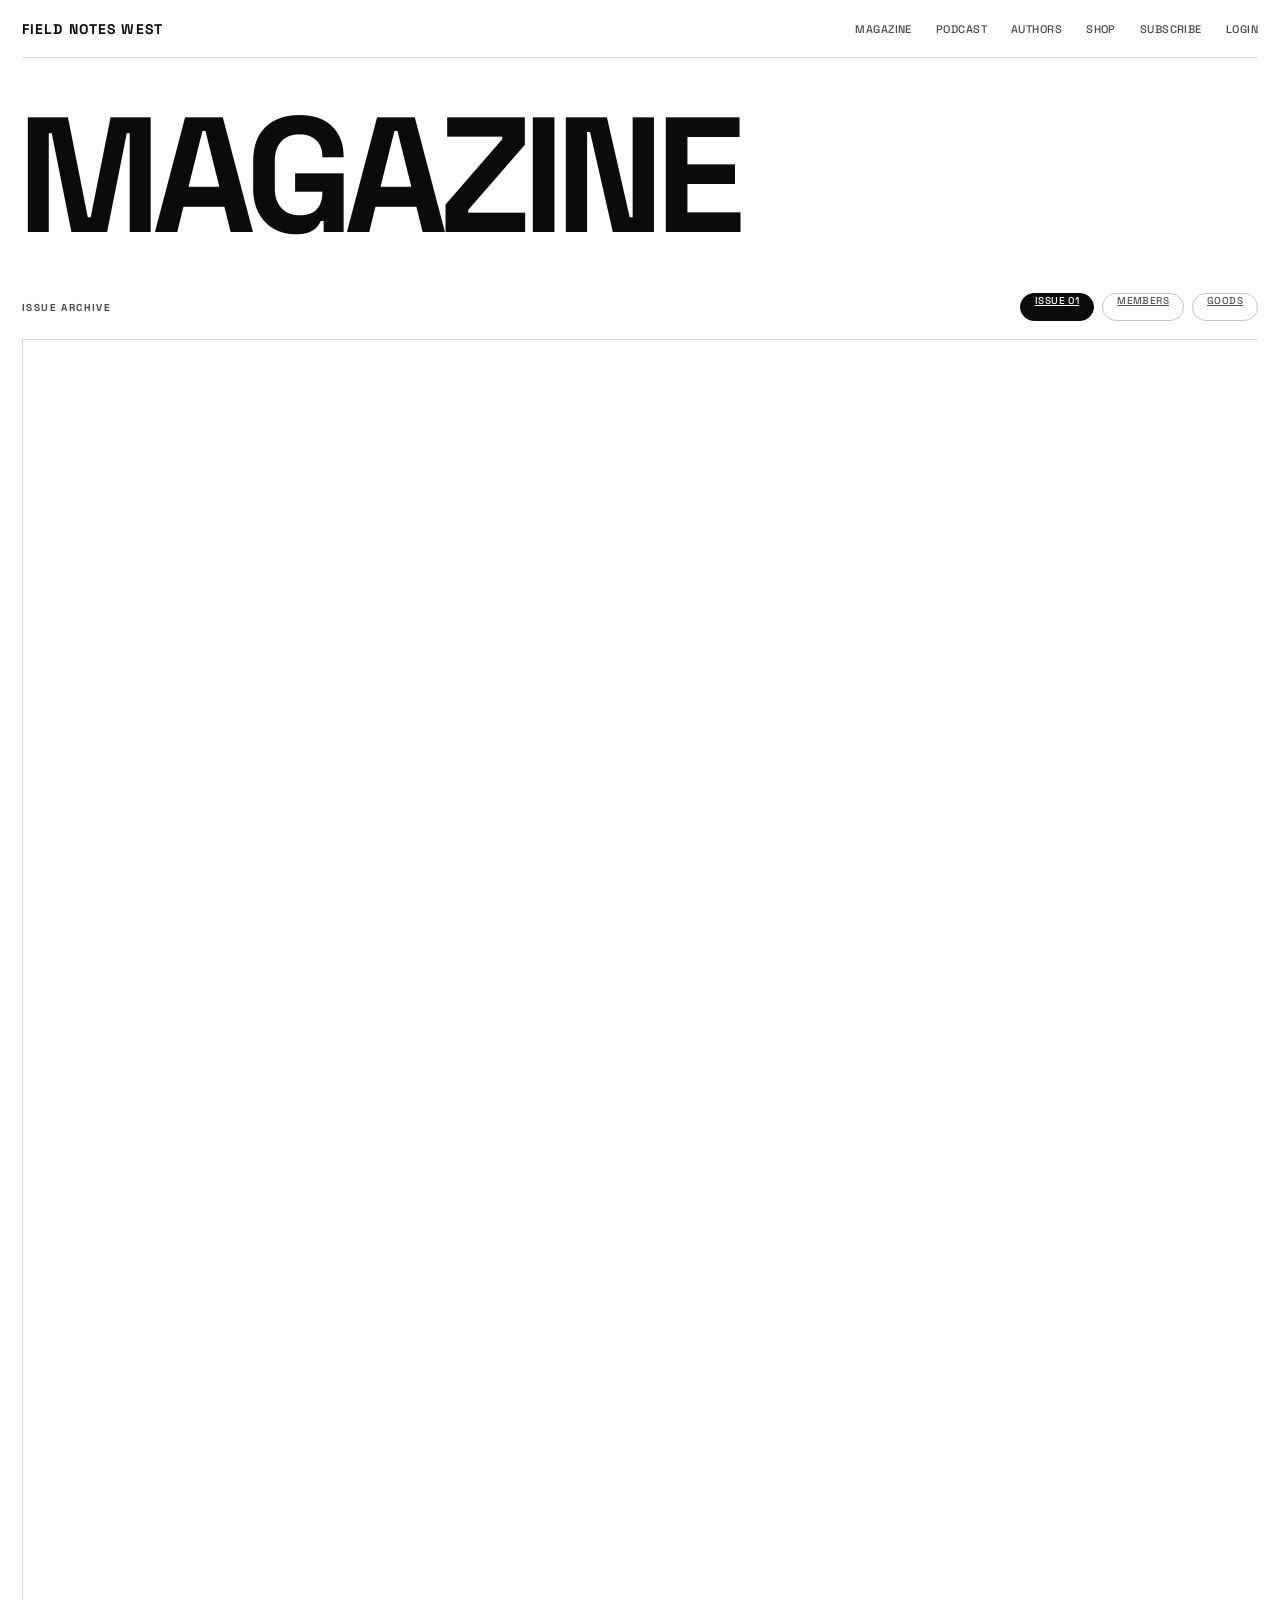
==== pages/archive.html @ b522540f "Reorganize project structure, add membership CTAs, interactive features, and design polish - Reorgan" ====
<!DOCTYPE html>
<html lang="en">
<head>
  <meta charset="UTF-8">
  <meta name="viewport" content="width=device-width, initial-scale=1.0">
  <title>Archive — Field Notes West</title>
  <link rel="preconnect" href="https://fonts.googleapis.com">
  <link rel="preconnect" href="https://fonts.gstatic.com" crossorigin>
  <link href="https://fonts.googleapis.com/css2?family=Space+Grotesk:wght@400;500;700&display=swap" rel="stylesheet">
  <link rel="stylesheet" href="../css/styles.css">
</head>
<body>
  <div class="page">
    <header class="topbar">
      <a href="../index.html" class="brand">Field Notes West</a>
      <nav><ul class="nav-links"><li><a href="archive.html">Magazine</a></li><li><a href="podcast.html">Podcast</a></li><li><a href="authors.html">Authors</a></li><li><a href="shop.html">Shop</a></li><li><a href="subscribe.html">Subscribe</a></li><li><a href="login.html">Login</a></li></ul></nav>
    </header>
    <section class="hero-spacing">
      <h1 class="hero-title">Magazine</h1>
    </section>
    <div class="filters-row">
      <div class="section-label">Issue archive</div>
      <div class="filters">
        <a class="pill active" href="archive.html">Issue 01</a>
        <a class="pill" href="members.html">Members</a>
        <a class="pill" href="shop.html">Goods</a>
      </div>
    </div>
    <section class="grid">
      <article class="card"><div class="card-top"><span class="card-date">March 30, 2026</span><span class="card-tag">Van Life</span></div><a href="article-midnight.html" class="card-image"><img src="../assets/images/DSCF4422 1.jpg" alt=""></a><div class="card-body"><a href="article-midnight.html" class="card-title">Somewhere after midnight</a><p class="card-excerpt">The lead story for issue one, built around stillness, distance, and the van becoming a temporary room in open desert dark.</p><div class="card-meta"><span><strong>Text</strong> Ryan Carlson</span><span><strong>Read</strong> 6 Min</span></div></div></article>
      <article class="card"><div class="card-top"><span class="card-date">March 28, 2026</span><span class="card-tag">Street</span></div><a href="article-red-rock.html" class="card-image"><img src="../assets/images/DSCF4700.jpg" alt=""></a><div class="card-body"><a href="article-red-rock.html" class="card-title">Red rock evening</a><p class="card-excerpt">A street-adjacent landscape piece about waiting for Sedona to stop performing and start holding still.</p><div class="card-meta"><span><strong>Text</strong> Ryan Carlson</span><span><strong>Read</strong> 5 Min</span></div></div></article>
      <article class="card"><div class="card-top"><span class="card-date">March 26, 2026</span><span class="card-tag">Portraits</span></div><a href="article-close.html" class="card-image bw"><img src="../assets/images/DSCF4604 1.jpg" alt=""></a><div class="card-body"><a href="article-close.html" class="card-title">Close</a><p class="card-excerpt">A portrait essay about proximity, trust, and how Fujifilm files behave when the room is dim but the subject is right.</p><div class="card-meta"><span><strong>Text</strong> Ryan Carlson</span><span><strong>Read</strong> 4 Min</span></div></div></article>
      <article class="card"><div class="card-top"><span class="card-date">March 24, 2026</span><span class="card-tag">Van Life</span></div><a href="article-transit.html" class="card-image bw"><img src="../assets/images/DSCF4477 1.jpg" alt=""></a><div class="card-body"><a href="article-transit.html" class="card-title">Transit</a><p class="card-excerpt">A longer field note on parking lots, edge conditions, and the unromantic logistics of staying mobile.</p><div class="card-meta"><span><strong>Text</strong> Ryan Carlson</span><span><strong>Read</strong> 7 Min</span></div></div></article>
      <article class="card"><div class="card-top"><span class="card-date">March 22, 2026</span><span class="card-tag">Members</span></div><a href="members.html" class="card-image bw"><img src="../assets/images/DSCF4725.jpg" alt=""></a><div class="card-body"><a href="members.html" class="card-title">Contact sheets</a><p class="card-excerpt">Subscriber-only process notes, annotated misses, and contact sheet sequences from issue one.</p><div class="card-meta"><span><strong>Access</strong> Members</span><span><strong>Read</strong> 5 Min</span></div></div></article>
      <article class="card"><div class="card-top"><span class="card-date">March 20, 2026</span><span class="card-tag">Gear</span></div><a href="shop.html" class="card-image bw"><img src="../assets/images/DSCF4713.jpg" alt=""></a><div class="card-body"><a href="shop.html" class="card-title">Build the road kit</a><p class="card-excerpt">A mock commercial layer for presets, guides, and Fujifilm setup tools that support the editorial side without cheapening it.</p><div class="card-meta"><span><strong>Format</strong> Shop</span><span><strong>Use</strong> Workflow</span></div></div></article>
    </section>
  </div>
</body>
</html>
---- css/styles.css ----
:root {
  --black: #0b0b0b;
  --white: #ffffff;
  --mid: #6f6f6f;
  --line: #d8d8d6;
  --line-strong: #bfbfbc;
  --soft: #f7f7f5;
  --font: "Space Grotesk", "Helvetica Neue", Helvetica, Arial, sans-serif;
  --page: min(1440px, calc(100vw - 44px));
}

*,
*::before,
*::after {
  box-sizing: border-box;
  margin: 0;
  padding: 0;
}

html {
  scroll-behavior: smooth;
  scroll-snap-type: y proximity;
}

body {
  font-family: var(--font);
  background: var(--white);
  color: var(--black);
  -webkit-font-smoothing: antialiased;
  -moz-osx-font-smoothing: grayscale;
}

a {
  color: inherit;
}

button,
input,
textarea,
select {
  font: inherit;
}

img {
  display: block;
  max-width: 100%;
}

:focus-visible {
  outline: 2px solid var(--black);
  outline-offset: 2px;
}

.page {
  width: var(--page);
  margin: 0 auto;
}

.topbar {
  position: sticky;
  top: 0;
  min-height: 58px;
  display: flex;
  align-items: center;
  justify-content: space-between;
  gap: 24px;
  border-bottom: 1px solid var(--line);
  background: var(--white);
  z-index: 100;
}

.brand {
  font-size: 14px;
  font-weight: 700;
  letter-spacing: 0.08em;
  text-transform: uppercase;
  text-decoration: none;
}

.nav-links {
  list-style: none;
  display: flex;
  align-items: center;
  gap: 24px;
  flex-wrap: wrap;
  font-size: 11px;
  font-weight: 500;
  letter-spacing: 0.04em;
  text-transform: uppercase;
}

.nav-links a {
  text-decoration: none;
  color: #4a4a4a;
  transition: color 0.15s;
}

.nav-links a:hover,
.nav-links a:focus-visible {
  color: var(--black);
}

.hero-title {
  font-size: clamp(48px, 12.8vw, 194px);
  line-height: 0.85;
  letter-spacing: -0.06em;
  text-transform: uppercase;
  font-weight: 700;
  margin-left: -0.03em;
  white-space: nowrap;
}

.section-label {
  font-size: 10px;
  font-weight: 700;
  letter-spacing: 0.14em;
  text-transform: uppercase;
  color: #4a4a4a;
}

.pill {
  appearance: none;
  border: 1px solid #c6c6c4;
  background: var(--white);
  border-radius: 999px;
  min-height: 28px;
  padding: 0 14px;
  font-size: 10px;
  font-weight: 500;
  letter-spacing: 0.04em;
  text-transform: uppercase;
  color: #555555;
  cursor: pointer;
  transition: border-color 0.15s, color 0.15s, background 0.15s;
}

.pill:hover,
.pill:focus-visible {
  border-color: #888;
  color: var(--black);
}

.pill.active {
  border-color: var(--black);
  background: var(--black);
  color: var(--white);
}

.simple-link {
  text-decoration: none;
  border-bottom: 1px solid currentColor;
  padding-bottom: 2px;
}

.eyebrow-link {
  display: flex;
  align-items: center;
  gap: 8px;
  font-size: 10px;
  font-weight: 700;
  letter-spacing: 0.04em;
  text-transform: uppercase;
  text-decoration: none;
  margin-bottom: 12px;
}

.hero-spacing {
  padding: 48px 0 24px;
}

.filters-row {
  display: flex;
  justify-content: space-between;
  align-items: center;
  gap: 20px;
  margin-top: 24px;
  margin-bottom: 18px;
}

.filters {
  display: flex;
  align-items: center;
  gap: 8px;
  flex-wrap: wrap;
}

.grid {
  display: grid;
  grid-template-columns: repeat(3, minmax(0, 1fr));
  border-top: 1px solid var(--line);
  border-left: 1px solid var(--line);
}

.card {
  display: flex;
  flex-direction: column;
  min-width: 0;
  border-right: 1px solid var(--line);
  border-bottom: 1px solid var(--line);
  background: var(--white);
}

.card--wide {
  grid-column: span 2;
}

.card--wide .card-image img {
  aspect-ratio: 2.2 / 1;
}

.card--wide .card-title {
  font-size: clamp(32px, 3vw, 48px);
}

.card--wide .card-body {
  display: grid;
  grid-template-columns: 1fr 1fr;
  gap: 24px;
  align-items: start;
}

.card--wide .card-excerpt {
  max-width: none;
}

.card--wide .card-meta {
  grid-column: 1 / -1;
}

.card:nth-child(5) .card-image img {
  aspect-ratio: 4 / 5;
}

.card.hidden {
  display: none;
}

.card-top {
  display: flex;
  justify-content: space-between;
  align-items: center;
  gap: 12px;
  padding: 14px 18px 12px;
}

.card-date {
  font-size: 10px;
  color: var(--mid);
  letter-spacing: 0.02em;
}

.card-tag {
  font-size: 9px;
  font-weight: 600;
  letter-spacing: 0.06em;
  text-transform: uppercase;
  color: #555;
  border: 1px solid #bfbfbd;
  border-radius: 999px;
  padding: 4px 12px;
  line-height: 1;
}

.card-image {
  display: block;
  text-decoration: none;
  overflow: hidden;
}

.card-image img {
  width: 100%;
  aspect-ratio: 1 / 1;
  object-fit: cover;
  transition: transform 0.4s ease, filter 0.4s ease;
}

.card-image.bw img {
  filter: grayscale(1);
}

.card:hover .card-image img {
  transform: scale(1.03);
}

.card:hover .card-image.bw img {
  filter: grayscale(0);
}

.card-body {
  display: flex;
  flex-direction: column;
  gap: 16px;
  padding: 18px 18px 20px;
  flex: 1;
}

.card-title {
  font-size: clamp(28px, 2.3vw, 36px);
  line-height: 1.04;
  letter-spacing: -0.05em;
  font-weight: 700;
  text-decoration: none;
}

.card-title:hover,
.card-title:focus-visible {
  opacity: 0.72;
}

.card-excerpt {
  font-size: 13px;
  line-height: 1.7;
  color: #555;
  max-width: 34ch;
}

.card-meta {
  margin-top: auto;
  padding-top: 28px;
  border-top: 1px solid var(--line);
  display: flex;
  flex-wrap: wrap;
  gap: 22px;
  font-size: 10px;
  color: #555;
}

.card-meta strong {
  font-weight: 700;
  color: var(--black);
  margin-right: 6px;
}

.feature-block {
  border-top: 1px solid var(--line);
  padding: 28px 0 42px;
}

.feature-head {
  display: grid;
  grid-template-columns: minmax(0, 1.05fr) minmax(320px, 0.95fr);
  gap: 28px;
  align-items: start;
  margin-bottom: 18px;
}

.feature-title {
  display: block;
  font-size: clamp(38px, 4.5vw, 72px);
  line-height: 0.9;
  letter-spacing: -0.05em;
  text-transform: uppercase;
  font-weight: 700;
  max-width: 10ch;
  text-decoration: none;
}

.feature-title:hover,
.feature-title:focus-visible {
  opacity: 0.72;
}

.feature-side p {
  font-size: 15px;
  line-height: 1.7;
  color: #3a3a3a;
  max-width: 36ch;
  margin-top: 6px;
}

.feature-meta {
  display: flex;
  flex-wrap: wrap;
  gap: 24px;
  margin-top: 48px;
  padding-top: 18px;
  border-top: 1px solid var(--line);
  font-size: 10px;
  color: #555;
}

.feature-meta strong {
  font-weight: 700;
  color: var(--black);
  margin-right: 6px;
}

.feature-image {
  display: block;
  text-decoration: none;
  overflow: hidden;
}

.feature-image img {
  width: 100%;
  aspect-ratio: 1.72 / 1;
  object-fit: cover;
  transition: transform 0.5s ease;
}

.feature-image:hover img,
.feature-image:focus-visible img {
  transform: scale(1.02);
}

.split-callouts {
  margin-top: 34px;
  display: grid;
  grid-template-columns: repeat(3, minmax(0, 1fr));
  border-top: 1px solid var(--line);
  border-left: 1px solid var(--line);
}

.callout {
  border-right: 1px solid var(--line);
  border-bottom: 1px solid var(--line);
  padding: 28px 24px;
  transition: background 0.2s;
}

.callout:hover {
  background: var(--soft);
}

.callout h3 {
  font-size: 28px;
  line-height: 1.06;
  letter-spacing: -0.04em;
  margin-bottom: 14px;
}

.callout p {
  font-size: 13px;
  line-height: 1.7;
  color: #555;
  margin-bottom: 24px;
  max-width: 32ch;
}

.callout-links {
  display: flex;
  flex-direction: column;
  gap: 10px;
  padding-top: 16px;
  border-top: 1px solid var(--line);
}

.callout-links a {
  font-size: 10px;
  font-weight: 700;
  letter-spacing: 0.08em;
  text-transform: uppercase;
  text-decoration: none;
  transition: opacity 0.15s;
}

.callout-links a:hover {
  opacity: 0.6;
}

.list-page {
  border-top: 1px solid var(--line);
  margin-top: 22px;
}

.list-row {
  display: grid;
  grid-template-columns: 88px minmax(0, 1fr) repeat(3, auto);
  gap: 24px;
  align-items: center;
  min-height: 128px;
  border-bottom: 1px solid var(--line);
}

.list-avatar {
  width: 76px;
  height: 76px;
  border-radius: 50%;
  object-fit: cover;
  filter: grayscale(1);
}

.list-name {
  font-size: 18px;
  font-weight: 700;
  text-decoration: none;
}

.list-row small,
.list-row .archive-link {
  font-size: 10px;
  color: #585858;
}

.archive-link {
  text-decoration: none;
  font-weight: 700;
  letter-spacing: 0.04em;
  text-transform: uppercase;
}

.profile {
  border-top: 1px solid var(--line);
  padding-top: 28px;
  margin-top: 14px;
}

.profile-hero {
  display: grid;
  grid-template-columns: 280px minmax(0, 1fr);
  gap: 48px;
  align-items: start;
  margin-bottom: 72px;
}

.profile-portrait {
  width: 160px;
  aspect-ratio: 1 / 1;
  border-radius: 50%;
  object-fit: cover;
  filter: grayscale(1);
  margin-bottom: 22px;
}

.follow-row {
  display: flex;
  justify-content: space-between;
  align-items: center;
  gap: 12px;
  padding-top: 18px;
  border-top: 1px solid var(--line-strong);
  font-size: 10px;
  font-weight: 700;
  text-transform: uppercase;
}

.profile-title {
  font-size: clamp(52px, 7vw, 92px);
  line-height: 0.9;
  letter-spacing: -0.07em;
  text-transform: uppercase;
  font-weight: 700;
  max-width: 7ch;
  margin-bottom: 16px;
}

.profile-lead,
.profile-body p,
.article-deck p,
.rich-text p {
  font-size: 14px;
  line-height: 1.8;
  color: #4f4f4f;
}

.profile-body {
  display: grid;
  gap: 16px;
  max-width: 62ch;
  margin-top: 24px;
}

.section-title {
  font-size: clamp(54px, 8vw, 148px);
  line-height: 0.82;
  letter-spacing: -0.08em;
  text-transform: uppercase;
  font-weight: 700;
  margin-top: 12px;
}

.article-list {
  margin-top: 24px;
  border-top: 1px solid var(--line);
  border-left: 1px solid var(--line);
  display: grid;
  grid-template-columns: repeat(2, minmax(0, 1fr));
}

.article-list-item {
  display: grid;
  grid-template-columns: 92px minmax(0, 1fr);
  gap: 18px;
  min-height: 112px;
  padding: 18px;
  border-right: 1px solid var(--line);
  border-bottom: 1px solid var(--line);
  text-decoration: none;
}

.article-list-item img {
  width: 100%;
  aspect-ratio: 1 / 1;
  object-fit: cover;
}

.article-list-item h3 {
  font-size: 18px;
  line-height: 1.05;
  letter-spacing: -0.03em;
  margin-bottom: 10px;
}

.article-list-item p {
  font-size: 10px;
  color: #585858;
}

.article-page {
  border-top: 1px solid var(--line);
  padding-top: 18px;
}

.article-head {
  display: grid;
  grid-template-columns: minmax(0, 1.08fr) minmax(320px, 0.92fr);
  gap: 26px;
  margin-bottom: 18px;
}

.article-title {
  font-size: clamp(56px, 8vw, 116px);
  line-height: 0.88;
  letter-spacing: -0.08em;
  text-transform: uppercase;
  font-weight: 700;
  max-width: 6ch;
}

.article-meta {
  display: flex;
  flex-wrap: wrap;
  gap: 22px;
  margin-top: 54px;
  font-size: 9px;
  color: #666666;
}

.article-meta strong,
.mini-meta strong {
  font-weight: 700;
  color: var(--black);
  margin-right: 8px;
}

.article-image {
  width: 100%;
  aspect-ratio: 1.66 / 1;
  object-fit: cover;
  margin-bottom: 34px;
}

.article-bottom {
  display: grid;
  grid-template-columns: 320px minmax(0, 1fr);
  gap: 46px;
  padding-bottom: 46px;
}

.author-rail {
  padding-top: 10px;
}

.author-box {
  display: grid;
  grid-template-columns: 58px 1fr;
  gap: 16px;
  align-items: center;
}

.author-box img {
  width: 58px;
  height: 58px;
  border-radius: 50%;
  object-fit: cover;
  filter: grayscale(1);
}

.author-box strong {
  font-size: 20px;
  line-height: 1;
  letter-spacing: -0.04em;
}

.mini-meta {
  display: grid;
  gap: 12px;
  margin-top: 26px;
  padding-top: 22px;
  border-top: 1px solid var(--line-strong);
  font-size: 10px;
  color: #555555;
}

.rich-text {
  display: grid;
  gap: 18px;
  max-width: 62ch;
}

.rich-text p.lead {
  font-size: 16px;
  line-height: 1.72;
  color: var(--black);
}

.form-page {
  border-top: 1px solid var(--line);
  padding-top: 26px;
}

.form-layout {
  display: grid;
  grid-template-columns: minmax(0, 1fr) minmax(320px, 0.88fr);
  gap: 48px;
  min-height: 60vh;
}

.form-title {
  font-size: clamp(62px, 9vw, 126px);
  line-height: 0.84;
  letter-spacing: -0.08em;
  text-transform: uppercase;
  font-weight: 700;
  max-width: 7ch;
}

.form-copy p {
  font-size: 14px;
  line-height: 1.78;
  color: #4f4f4f;
  max-width: 40ch;
  margin-top: 18px;
}

.form-panel {
  align-self: end;
  border-top: 1px solid var(--line);
  padding-top: 26px;
}

.field {
  display: grid;
  gap: 8px;
  margin-bottom: 18px;
}

.field label {
  font-size: 10px;
  font-weight: 700;
  letter-spacing: 0.12em;
  text-transform: uppercase;
}

.field input,
.field select,
.field textarea {
  border: 1px solid var(--line-strong);
  background: var(--white);
  min-height: 46px;
  padding: 0 12px;
  font-size: 14px;
}

.field textarea {
  min-height: 120px;
  padding: 12px;
  resize: vertical;
}

.submit-row {
  display: flex;
  align-items: center;
  gap: 14px;
  margin-top: 8px;
}

.btn {
  display: inline-flex;
  align-items: center;
  justify-content: center;
  min-height: 46px;
  border: 1px solid var(--black);
  background: var(--black);
  color: var(--white);
  text-decoration: none;
  padding: 0 22px;
  font-size: 10px;
  font-weight: 700;
  letter-spacing: 0.14em;
  text-transform: uppercase;
  cursor: pointer;
  transition: background 0.15s, color 0.15s, transform 0.1s;
}

.btn:hover {
  background: #333;
}

.btn:active {
  transform: scale(0.97);
}

.btn.secondary {
  background: var(--white);
  color: var(--black);
}

.btn.secondary:hover {
  background: var(--soft);
}

.product-grid {
  margin-top: 24px;
  display: grid;
  grid-template-columns: repeat(3, minmax(0, 1fr));
  border-top: 1px solid var(--line);
  border-left: 1px solid var(--line);
}

.product-card {
  border-right: 1px solid var(--line);
  border-bottom: 1px solid var(--line);
  padding: 18px;
  display: flex;
  flex-direction: column;
  gap: 14px;
}

.product-card img {
  width: 100%;
  aspect-ratio: 1 / 1;
  object-fit: cover;
}

.product-card h3 {
  font-size: 28px;
  line-height: 0.98;
  letter-spacing: -0.05em;
}

.product-card p {
  font-size: 12px;
  line-height: 1.75;
  color: var(--mid);
}

.price-row {
  display: flex;
  justify-content: space-between;
  align-items: center;
  gap: 16px;
  margin-top: auto;
  padding-top: 8px;
}

.newsletter-band {
  margin-top: 44px;
  background: var(--black);
  color: var(--white);
}

.newsletter-strip {
  border-top: 1px solid #3c3c3c;
  border-bottom: 1px solid #3c3c3c;
  white-space: nowrap;
  overflow: hidden;
  padding: 8px 0;
  font-size: 9px;
  text-transform: uppercase;
}

.newsletter-strip div {
  display: inline-block;
  min-width: 100%;
  animation: loop 24s linear infinite;
}

@keyframes loop {
  from { transform: translateX(0); }
  to { transform: translateX(-50%); }
}

.newsletter-main {
  display: grid;
  grid-template-columns: minmax(0, 1fr) auto;
  gap: 24px;
  align-items: end;
  padding: 40px 0 28px;
}

.newsletter-main h2 {
  font-size: clamp(56px, 8vw, 96px);
  line-height: 0.9;
  letter-spacing: -0.08em;
  text-transform: uppercase;
  font-weight: 700;
  max-width: 7ch;
}

.newsletter-form {
  display: flex;
  gap: 0;
  align-items: stretch;
}

.newsletter-form input {
  width: 280px;
  min-height: 48px;
  padding: 0 16px;
  border: 1px solid #444;
  border-right: none;
  background: transparent;
  color: var(--white);
  font-size: 13px;
  letter-spacing: 0.02em;
}

.newsletter-form input::placeholder {
  color: #777;
}

.newsletter-form button {
  min-height: 48px;
  padding: 0 22px;
  border: 1px solid var(--white);
  background: var(--white);
  color: var(--black);
  text-transform: uppercase;
  font-size: 10px;
  font-weight: 700;
  letter-spacing: 0.12em;
  cursor: pointer;
  transition: background 0.15s, color 0.15s;
}

.newsletter-form button:hover {
  background: transparent;
  color: var(--white);
}

.newsletter-footer {
  display: grid;
  grid-template-columns: 1.3fr 1fr 1fr 1fr;
  gap: 26px;
  padding-bottom: 24px;
  font-size: 10px;
}

.newsletter-footer h3 {
  font-size: 12px;
  margin-bottom: 16px;
}

.newsletter-footer ul {
  list-style: none;
  display: grid;
  gap: 12px;
}

.newsletter-footer a {
  text-decoration: none;
  color: #d8d8d8;
  line-height: 1.4;
  transition: color 0.15s;
}

.newsletter-footer a:hover {
  color: var(--white);
}

.legal {
  border-top: 1px solid #3c3c3c;
  padding: 16px 0 22px;
  display: flex;
  justify-content: space-between;
  gap: 20px;
  font-size: 9px;
  color: #cecece;
}

/* ── Dark mode ── */

[data-theme="dark"] {
  --black: #f0ece4;
  --white: #111111;
  --mid: #a0a0a0;
  --line: #2a2a2a;
  --line-strong: #3a3a3a;
  --soft: #1a1a1a;
}

[data-theme="dark"] .nav-links a {
  color: #a0a0a0;
}

[data-theme="dark"] .nav-links a:hover,
[data-theme="dark"] .nav-links a:focus-visible {
  color: var(--black);
}

[data-theme="dark"] .card-tag {
  color: #a0a0a0;
  border-color: #3a3a3a;
}

[data-theme="dark"] .newsletter-band {
  background: #000;
}

[data-theme="dark"] .newsletter-footer a {
  color: #888;
}

.dark-toggle {
  position: fixed;
  bottom: 24px;
  left: 24px;
  z-index: 200;
  width: 36px;
  height: 36px;
  border: 1px solid var(--line-strong);
  border-radius: 50%;
  background: var(--white);
  color: var(--black);
  font-size: 14px;
  cursor: pointer;
  display: flex;
  align-items: center;
  justify-content: center;
  transition: border-color 0.2s;
}

.dark-toggle:hover {
  border-color: var(--black);
}

/* ── Progress bar ── */

.progress-bar {
  position: fixed;
  top: 0;
  left: 0;
  height: 2px;
  width: 0%;
  background: var(--black);
  z-index: 200;
  transition: width 0.3s ease;
}

/* ── Membership band ── */

.membership-band {
  border-top: 1px solid var(--line);
  border-bottom: 1px solid var(--line);
  padding: 38px 0 42px;
}

.membership-band-inner {
  display: grid;
  grid-template-columns: minmax(0, 1.05fr) minmax(320px, 0.95fr);
  gap: 28px;
  align-items: start;
}

.membership-headline {
  font-size: clamp(48px, 6vw, 88px);
  line-height: 0.88;
  letter-spacing: -0.07em;
  text-transform: uppercase;
  font-weight: 700;
  max-width: 7ch;
}

.membership-pitch p {
  font-size: 15px;
  line-height: 1.7;
  color: #3a3a3a;
  max-width: 36ch;
  margin-top: 6px;
}

.membership-actions {
  display: flex;
  gap: 8px;
  margin-top: 28px;
}

.membership-meta {
  display: flex;
  flex-wrap: wrap;
  gap: 24px;
  margin-top: 24px;
  padding-top: 18px;
  border-top: 1px solid var(--line);
  font-size: 10px;
  color: #555;
}

.membership-meta strong {
  font-weight: 700;
  color: var(--black);
  margin-right: 6px;
}

/* ── Tier grid (subscribe page) ── */

.tier-grid {
  display: grid;
  grid-template-columns: repeat(3, minmax(0, 1fr));
  border-top: 1px solid var(--line);
  border-left: 1px solid var(--line);
  margin-bottom: 34px;
}

.tier-card {
  border-right: 1px solid var(--line);
  border-bottom: 1px solid var(--line);
  padding: 24px 18px 28px;
  display: flex;
  flex-direction: column;
  gap: 12px;
}

.tier-card--featured {
  background: var(--soft);
}

.tier-price {
  font-size: clamp(48px, 5vw, 72px);
  line-height: 0.9;
  letter-spacing: -0.06em;
  font-weight: 700;
}

.tier-name {
  font-size: 10px;
  font-weight: 700;
  letter-spacing: 0.12em;
  text-transform: uppercase;
  color: var(--mid);
}

.tier-features {
  list-style: none;
  display: grid;
  gap: 8px;
  font-size: 12px;
  line-height: 1.6;
  color: #4f4f4f;
  padding-top: 12px;
  border-top: 1px solid var(--line);
  margin-bottom: auto;
}

.tier-card .btn {
  margin-top: 20px;
  width: 100%;
}

.form-panel-full {
  max-width: 480px;
  border-top: 1px solid var(--line);
  padding-top: 26px;
}

/* ── Paywall fade ── */

.rich-text--gated {
  max-height: 320px;
  overflow: hidden;
  -webkit-mask-image: linear-gradient(to bottom, #000 40%, transparent 100%);
  mask-image: linear-gradient(to bottom, #000 40%, transparent 100%);
}

.gate-prompt {
  padding: 34px 0 0;
  max-width: 62ch;
}

.gate-rule {
  border-top: 1px solid var(--line-strong);
  margin-bottom: 22px;
}

.gate-label {
  font-size: 10px;
  font-weight: 700;
  letter-spacing: 0.12em;
  text-transform: uppercase;
  color: var(--black);
  margin-bottom: 22px;
}

.gate-actions {
  display: flex;
  gap: 8px;
  margin-bottom: 18px;
}

.gate-meta {
  display: flex;
  flex-wrap: wrap;
  gap: 22px;
  font-size: 9px;
  color: #666666;
}

.gate-meta strong {
  font-weight: 700;
  color: var(--black);
  margin-right: 8px;
}

/* ── Card reveal animations ── */

.card {
  opacity: 0;
  transform: translateY(24px);
  transition: opacity 0.5s ease, transform 0.5s ease;
}

.card.visible {
  opacity: 1;
  transform: none;
}

/* ── Filter transitions ── */

.card.filtering-out {
  opacity: 0;
  transform: scale(0.95);
  transition: opacity 0.25s ease, transform 0.25s ease;
}

.card.filtering-in {
  opacity: 1;
  transform: none;
}

/* ── Physics scatter mode ── */

.card.scattered {
  position: fixed !important;
  z-index: 50;
  cursor: grab;
  transition: none !important;
  border: 1px solid var(--line);
  background: var(--white);
  width: 300px;
  opacity: 1 !important;
  transform: none !important;
}

.card.scattered.dragging {
  cursor: grabbing;
  z-index: 51;
}

.grid.scatter-active {
  display: block;
  border: none;
}

/* ── Custom cursor ── */

.custom-cursor {
  position: fixed;
  top: 0;
  left: 0;
  width: 20px;
  height: 20px;
  border: 1.5px solid var(--black);
  border-radius: 50%;
  pointer-events: none;
  z-index: 9999;
  transition: width 0.2s ease, height 0.2s ease, margin 0.2s ease, opacity 0.2s;
  margin-left: -10px;
  margin-top: -10px;
  mix-blend-mode: difference;
  opacity: 0;
}

.custom-cursor.active {
  opacity: 1;
}

.custom-cursor--hover {
  width: 48px;
  height: 48px;
  margin-left: -24px;
  margin-top: -24px;
}

/* ── Scroll snap ── */

.snap-section {
  scroll-snap-align: start;
}

/* ── Variable font hero (disabled) ── */

@media (max-width: 1100px) {
  .hero-title,
  .section-title,
  .form-title {
    white-space: normal;
  }

  .grid,
  .split-callouts,
  .product-grid,
  .tier-grid {
    grid-template-columns: repeat(2, minmax(0, 1fr));
  }

  .card--wide {
    grid-column: span 2;
  }

  .card--wide .card-body {
    grid-template-columns: 1fr;
  }

  .feature-head,
  .article-head,
  .article-bottom,
  .profile-hero,
  .form-layout,
  .newsletter-main,
  .newsletter-footer,
  .membership-band-inner {
    grid-template-columns: 1fr;
  }

  .feature-meta,
  .article-meta {
    margin-top: 24px;
  }
}

@media (max-width: 720px) {
  :root {
    --page: calc(100vw - 24px);
  }

  .topbar,
  .filters-row,
  .legal {
    flex-direction: column;
    align-items: flex-start;
    padding: 10px 0;
  }

  .grid,
  .split-callouts,
  .article-list,
  .product-grid,
  .tier-grid {
    grid-template-columns: 1fr;
  }

  .card--wide {
    grid-column: span 1;
  }

  .card--wide .card-image img {
    aspect-ratio: 1 / 1;
  }

  .custom-cursor {
    display: none !important;
  }

  .list-row,
  .article-bottom {
    grid-template-columns: 1fr;
  }

  .article-list-item,
  .newsletter-form {
    grid-template-columns: 1fr;
  }

  .newsletter-form {
    width: 100%;
  }

  .newsletter-form input {
    width: 100%;
  }
}
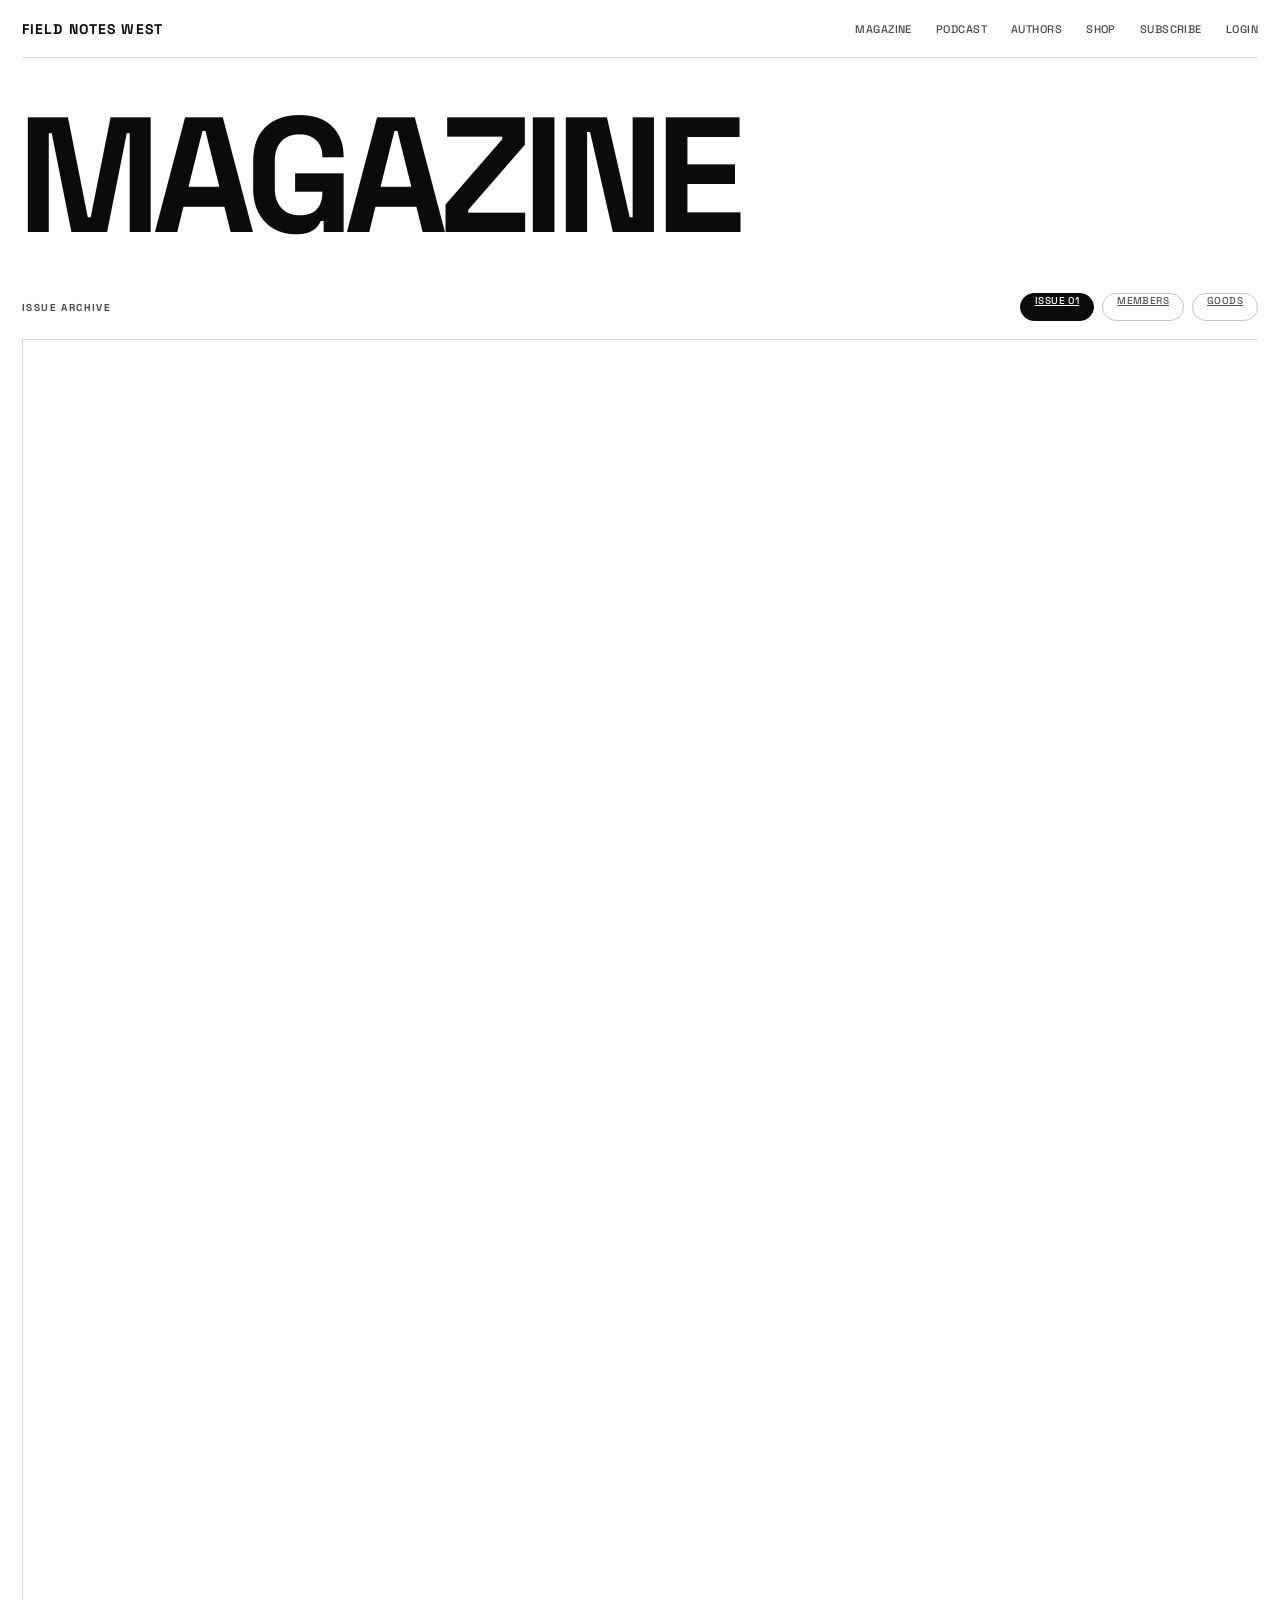
==== commit 27cca897: "Performance overhaul: optimize images, fix JS/CSS rendering, remove GLightbox - Convert all raw came" ====
--- a/pages/archive.html
+++ b/pages/archive.html
@@ -27,12 +27,36 @@
       </div>
     </div>
     <section class="grid">
-      <article class="card"><div class="card-top"><span class="card-date">March 30, 2026</span><span class="card-tag">Van Life</span></div><a href="article-midnight.html" class="card-image"><img src="../assets/images/DSCF4422 1.jpg" alt=""></a><div class="card-body"><a href="article-midnight.html" class="card-title">Somewhere after midnight</a><p class="card-excerpt">The lead story for issue one, built around stillness, distance, and the van becoming a temporary room in open desert dark.</p><div class="card-meta"><span><strong>Text</strong> Ryan Carlson</span><span><strong>Read</strong> 6 Min</span></div></div></article>
-      <article class="card"><div class="card-top"><span class="card-date">March 28, 2026</span><span class="card-tag">Street</span></div><a href="article-red-rock.html" class="card-image"><img src="../assets/images/DSCF4700.jpg" alt=""></a><div class="card-body"><a href="article-red-rock.html" class="card-title">Red rock evening</a><p class="card-excerpt">A street-adjacent landscape piece about waiting for Sedona to stop performing and start holding still.</p><div class="card-meta"><span><strong>Text</strong> Ryan Carlson</span><span><strong>Read</strong> 5 Min</span></div></div></article>
-      <article class="card"><div class="card-top"><span class="card-date">March 26, 2026</span><span class="card-tag">Portraits</span></div><a href="article-close.html" class="card-image bw"><img src="../assets/images/DSCF4604 1.jpg" alt=""></a><div class="card-body"><a href="article-close.html" class="card-title">Close</a><p class="card-excerpt">A portrait essay about proximity, trust, and how Fujifilm files behave when the room is dim but the subject is right.</p><div class="card-meta"><span><strong>Text</strong> Ryan Carlson</span><span><strong>Read</strong> 4 Min</span></div></div></article>
-      <article class="card"><div class="card-top"><span class="card-date">March 24, 2026</span><span class="card-tag">Van Life</span></div><a href="article-transit.html" class="card-image bw"><img src="../assets/images/DSCF4477 1.jpg" alt=""></a><div class="card-body"><a href="article-transit.html" class="card-title">Transit</a><p class="card-excerpt">A longer field note on parking lots, edge conditions, and the unromantic logistics of staying mobile.</p><div class="card-meta"><span><strong>Text</strong> Ryan Carlson</span><span><strong>Read</strong> 7 Min</span></div></div></article>
-      <article class="card"><div class="card-top"><span class="card-date">March 22, 2026</span><span class="card-tag">Members</span></div><a href="members.html" class="card-image bw"><img src="../assets/images/DSCF4725.jpg" alt=""></a><div class="card-body"><a href="members.html" class="card-title">Contact sheets</a><p class="card-excerpt">Subscriber-only process notes, annotated misses, and contact sheet sequences from issue one.</p><div class="card-meta"><span><strong>Access</strong> Members</span><span><strong>Read</strong> 5 Min</span></div></div></article>
-      <article class="card"><div class="card-top"><span class="card-date">March 20, 2026</span><span class="card-tag">Gear</span></div><a href="shop.html" class="card-image bw"><img src="../assets/images/DSCF4713.jpg" alt=""></a><div class="card-body"><a href="shop.html" class="card-title">Build the road kit</a><p class="card-excerpt">A mock commercial layer for presets, guides, and Fujifilm setup tools that support the editorial side without cheapening it.</p><div class="card-meta"><span><strong>Format</strong> Shop</span><span><strong>Use</strong> Workflow</span></div></div></article>
+      <article class="card"><div class="card-top"><span class="card-date">March 30, 2026</span><span class="card-tag">Van Life</span></div><a href="article-midnight.html" class="card-image"><picture>
+              <source type="image/avif" srcset="../assets/optimized/DSCF4422-1-400w.avif 400w, ../assets/optimized/DSCF4422-1-800w.avif 800w, ../assets/optimized/DSCF4422-1-1200w.avif 1200w, ../assets/optimized/DSCF4422-1-1600w.avif 1600w" sizes="(max-width: 720px) 100vw, (max-width: 1100px) 50vw, 33vw">
+              <source type="image/webp" srcset="../assets/optimized/DSCF4422-1-400w.webp 400w, ../assets/optimized/DSCF4422-1-800w.webp 800w, ../assets/optimized/DSCF4422-1-1200w.webp 1200w, ../assets/optimized/DSCF4422-1-1600w.webp 1600w" sizes="(max-width: 720px) 100vw, (max-width: 1100px) 50vw, 33vw">
+              <img src="../assets/optimized/DSCF4422-1-1600w.jpg" alt="" width="1600" height="1067" loading="lazy">
+            </picture></a><div class="card-body"><a href="article-midnight.html" class="card-title">Somewhere after midnight</a><p class="card-excerpt">The lead story for issue one, built around stillness, distance, and the van becoming a temporary room in open desert dark.</p><div class="card-meta"><span><strong>Text</strong> Ryan Carlson</span><span><strong>Read</strong> 6 Min</span></div></div></article>
+      <article class="card"><div class="card-top"><span class="card-date">March 28, 2026</span><span class="card-tag">Street</span></div><a href="article-red-rock.html" class="card-image"><picture>
+              <source type="image/avif" srcset="../assets/optimized/DSCF4700-400w.avif 400w, ../assets/optimized/DSCF4700-800w.avif 800w, ../assets/optimized/DSCF4700-1200w.avif 1200w, ../assets/optimized/DSCF4700-1600w.avif 1600w" sizes="(max-width: 720px) 100vw, (max-width: 1100px) 50vw, 33vw">
+              <source type="image/webp" srcset="../assets/optimized/DSCF4700-400w.webp 400w, ../assets/optimized/DSCF4700-800w.webp 800w, ../assets/optimized/DSCF4700-1200w.webp 1200w, ../assets/optimized/DSCF4700-1600w.webp 1600w" sizes="(max-width: 720px) 100vw, (max-width: 1100px) 50vw, 33vw">
+              <img src="../assets/optimized/DSCF4700-1600w.jpg" alt="" width="1600" height="1067" loading="lazy">
+            </picture></a><div class="card-body"><a href="article-red-rock.html" class="card-title">Red rock evening</a><p class="card-excerpt">A street-adjacent landscape piece about waiting for Sedona to stop performing and start holding still.</p><div class="card-meta"><span><strong>Text</strong> Ryan Carlson</span><span><strong>Read</strong> 5 Min</span></div></div></article>
+      <article class="card"><div class="card-top"><span class="card-date">March 26, 2026</span><span class="card-tag">Portraits</span></div><a href="article-close.html" class="card-image bw"><picture>
+              <source type="image/avif" srcset="../assets/optimized/DSCF4604-1-400w.avif 400w, ../assets/optimized/DSCF4604-1-800w.avif 800w, ../assets/optimized/DSCF4604-1-1200w.avif 1200w, ../assets/optimized/DSCF4604-1-1600w.avif 1600w" sizes="(max-width: 720px) 100vw, (max-width: 1100px) 50vw, 33vw">
+              <source type="image/webp" srcset="../assets/optimized/DSCF4604-1-400w.webp 400w, ../assets/optimized/DSCF4604-1-800w.webp 800w, ../assets/optimized/DSCF4604-1-1200w.webp 1200w, ../assets/optimized/DSCF4604-1-1600w.webp 1600w" sizes="(max-width: 720px) 100vw, (max-width: 1100px) 50vw, 33vw">
+              <img src="../assets/optimized/DSCF4604-1-1600w.jpg" alt="" width="1600" height="1067" loading="lazy">
+            </picture></a><div class="card-body"><a href="article-close.html" class="card-title">Close</a><p class="card-excerpt">A portrait essay about proximity, trust, and how Fujifilm files behave when the room is dim but the subject is right.</p><div class="card-meta"><span><strong>Text</strong> Ryan Carlson</span><span><strong>Read</strong> 4 Min</span></div></div></article>
+      <article class="card"><div class="card-top"><span class="card-date">March 24, 2026</span><span class="card-tag">Van Life</span></div><a href="article-transit.html" class="card-image bw"><picture>
+              <source type="image/avif" srcset="../assets/optimized/DSCF4477-1-400w.avif 400w, ../assets/optimized/DSCF4477-1-800w.avif 800w, ../assets/optimized/DSCF4477-1-1200w.avif 1200w, ../assets/optimized/DSCF4477-1-1600w.avif 1600w" sizes="(max-width: 720px) 100vw, (max-width: 1100px) 50vw, 33vw">
+              <source type="image/webp" srcset="../assets/optimized/DSCF4477-1-400w.webp 400w, ../assets/optimized/DSCF4477-1-800w.webp 800w, ../assets/optimized/DSCF4477-1-1200w.webp 1200w, ../assets/optimized/DSCF4477-1-1600w.webp 1600w" sizes="(max-width: 720px) 100vw, (max-width: 1100px) 50vw, 33vw">
+              <img src="../assets/optimized/DSCF4477-1-1600w.jpg" alt="" width="1600" height="1067" loading="lazy">
+            </picture></a><div class="card-body"><a href="article-transit.html" class="card-title">Transit</a><p class="card-excerpt">A longer field note on parking lots, edge conditions, and the unromantic logistics of staying mobile.</p><div class="card-meta"><span><strong>Text</strong> Ryan Carlson</span><span><strong>Read</strong> 7 Min</span></div></div></article>
+      <article class="card"><div class="card-top"><span class="card-date">March 22, 2026</span><span class="card-tag">Members</span></div><a href="members.html" class="card-image bw"><picture>
+              <source type="image/avif" srcset="../assets/optimized/DSCF4725-400w.avif 400w, ../assets/optimized/DSCF4725-800w.avif 800w, ../assets/optimized/DSCF4725-1200w.avif 1200w, ../assets/optimized/DSCF4725-1600w.avif 1600w" sizes="(max-width: 720px) 100vw, (max-width: 1100px) 50vw, 33vw">
+              <source type="image/webp" srcset="../assets/optimized/DSCF4725-400w.webp 400w, ../assets/optimized/DSCF4725-800w.webp 800w, ../assets/optimized/DSCF4725-1200w.webp 1200w, ../assets/optimized/DSCF4725-1600w.webp 1600w" sizes="(max-width: 720px) 100vw, (max-width: 1100px) 50vw, 33vw">
+              <img src="../assets/optimized/DSCF4725-1600w.jpg" alt="" width="1600" height="1067" loading="lazy">
+            </picture></a><div class="card-body"><a href="members.html" class="card-title">Contact sheets</a><p class="card-excerpt">Subscriber-only process notes, annotated misses, and contact sheet sequences from issue one.</p><div class="card-meta"><span><strong>Access</strong> Members</span><span><strong>Read</strong> 5 Min</span></div></div></article>
+      <article class="card"><div class="card-top"><span class="card-date">March 20, 2026</span><span class="card-tag">Gear</span></div><a href="shop.html" class="card-image bw"><picture>
+              <source type="image/avif" srcset="../assets/optimized/DSCF4713-400w.avif 400w, ../assets/optimized/DSCF4713-800w.avif 800w, ../assets/optimized/DSCF4713-1200w.avif 1200w, ../assets/optimized/DSCF4713-1600w.avif 1600w" sizes="(max-width: 720px) 100vw, (max-width: 1100px) 50vw, 33vw">
+              <source type="image/webp" srcset="../assets/optimized/DSCF4713-400w.webp 400w, ../assets/optimized/DSCF4713-800w.webp 800w, ../assets/optimized/DSCF4713-1200w.webp 1200w, ../assets/optimized/DSCF4713-1600w.webp 1600w" sizes="(max-width: 720px) 100vw, (max-width: 1100px) 50vw, 33vw">
+              <img src="../assets/optimized/DSCF4713-1600w.jpg" alt="" width="1600" height="1067" loading="lazy">
+            </picture></a><div class="card-body"><a href="shop.html" class="card-title">Build the road kit</a><p class="card-excerpt">A mock commercial layer for presets, guides, and Fujifilm setup tools that support the editorial side without cheapening it.</p><div class="card-meta"><span><strong>Format</strong> Shop</span><span><strong>Use</strong> Workflow</span></div></div></article>
     </section>
   </div>
 </body>
--- a/css/styles.css
+++ b/css/styles.css
@@ -278,11 +278,13 @@
   filter: grayscale(1);
 }
 
-.card:hover .card-image img {
+.card:hover .card-image img,
+.card:hover .card-image picture img {
   transform: scale(1.03);
 }
 
-.card:hover .card-image.bw img {
+.card:hover .card-image.bw img,
+.card:hover .card-image.bw picture img {
   filter: grayscale(0);
 }
 
@@ -1042,10 +1044,21 @@
   top: 0;
   left: 0;
   height: 2px;
-  width: 0%;
+  width: 100%;
   background: var(--black);
   z-index: 200;
-  transition: width 0.3s ease;
+  transform: scaleX(0);
+  transform-origin: left;
+  will-change: transform;
+}
+
+/* ── Content-visibility for below-fold sections ── */
+
+.membership-band,
+.split-callouts,
+.newsletter-band {
+  content-visibility: auto;
+  contain-intrinsic-size: auto 500px;
 }
 
 /* ── Membership band ── */
@@ -1274,23 +1287,19 @@
   border-radius: 50%;
   pointer-events: none;
   z-index: 9999;
-  transition: width 0.2s ease, height 0.2s ease, margin 0.2s ease, opacity 0.2s;
+  transition: transform 0.2s ease, opacity 0.2s;
   margin-left: -10px;
   margin-top: -10px;
   mix-blend-mode: difference;
   opacity: 0;
+  will-change: transform;
 }
 
 .custom-cursor.active {
   opacity: 1;
 }
 
-.custom-cursor--hover {
-  width: 48px;
-  height: 48px;
-  margin-left: -24px;
-  margin-top: -24px;
-}
+/* Hover scale is now applied via JS transform concatenation (scale 2.4) */
 
 /* ── Scroll snap ── */
 
